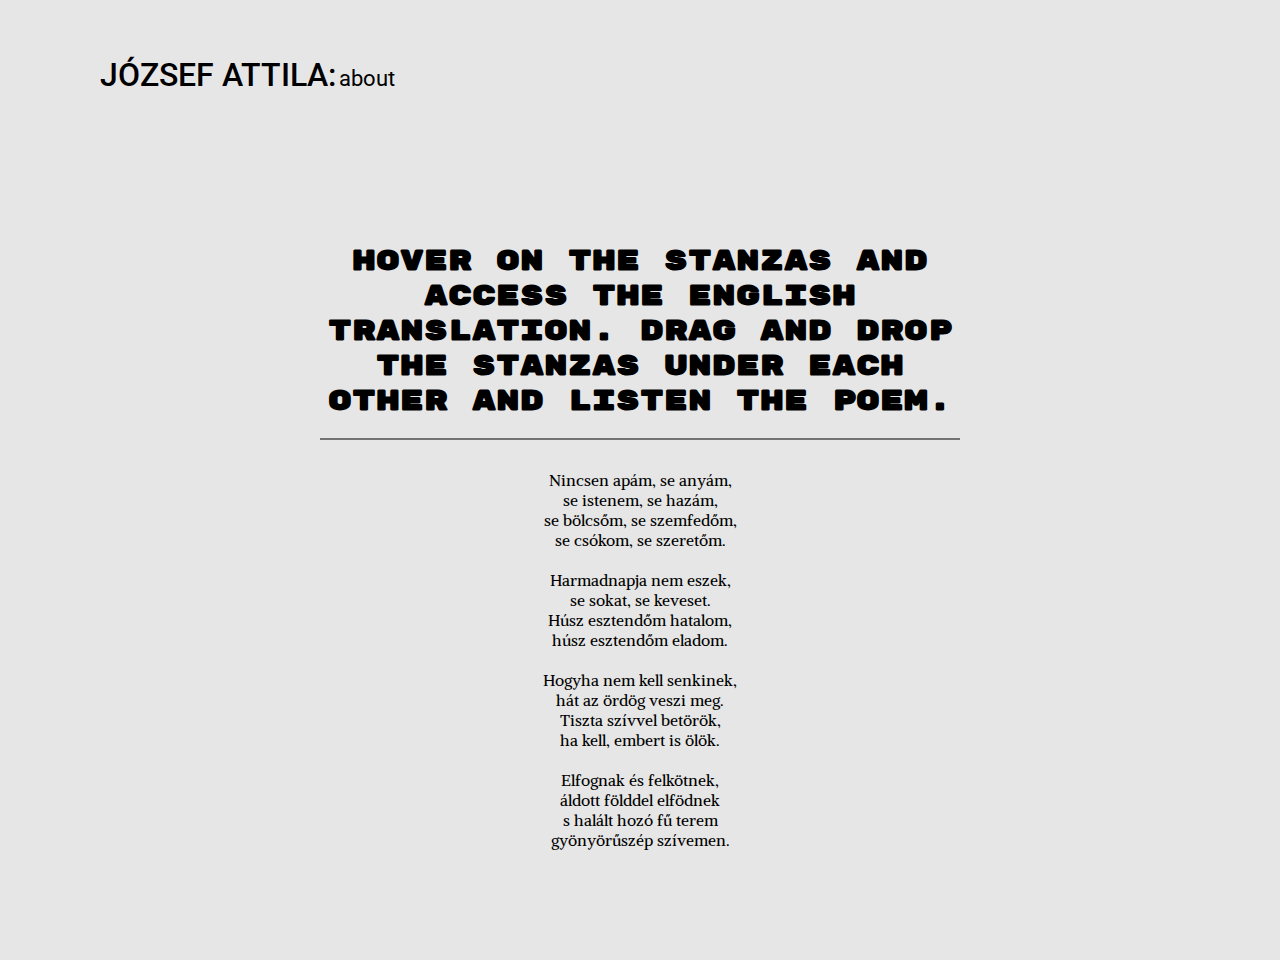
==== index.html @ 1df01163 "Add ENG poem and hover animate" ====
<!DOCTYPE html>
<html lang="en">
<head>
  <meta charset="UTF-8">
  <meta name="viewport" content="width=device-width, initial-scale=1.0">
  <link rel="stylesheet" href="style.css">
  <title>CFG 8-week WebDev Project: Jozsef Attila</title>
</head>
<body>
  <nav>
    <ul id="navbar">
      <li id="jozsefAttilaNav" href="index.html"></li>
      <div id="aboutBorderlineContainer">
        <li id="aboutNav" href="borderline.html">About</li>
        <li id="borderlineNav">Borderline</li>
      </div>
    </ul>
  </nav>

  <h1 id="bannerText">Hover on the stanzas and access the English translation. Drag and Drop the stanzas under each other and listen the poem. </h1>
  
  <svg id="line" height="2" width=50% stroke="black" xmlns="http://www.w3.org/2000/svg">
    <line x1="0" y1="1" x2="100%" y2="1" stroke="black" />
  </svg>

  <div class="poem">
    <div class="poemHU">
      <div id="stanzaHU1">
        <p>Nincsen apám, se anyám,</p>
        <p>se istenem, se hazám,</p>
        <p>se bölcsőm, se szemfedőm,</p>
        <p>se csókom, se szeretőm.</p>
      </div>
      <div id="stanzaHU2">
        <p>Harmadnapja nem eszek,</p>
        <p>se sokat, se keveset.</p>
        <p>Húsz esztendőm hatalom,</p>
        <p>húsz esztendőm eladom.</p>
      </div>
      <div id="stanzaHU3">
        <p>Hogyha nem kell senkinek,</p>
        <p>hát az ördög veszi meg.</p>
        <p>Tiszta szívvel betörök,</p>
        <p>ha kell, embert is ölök.</p>
      </div>
      <div id="stanzaHU4">
        <p>Elfognak és felkötnek,</p>
        <p>áldott földdel elfödnek</p>
        <p>s halált hozó fű terem</p>
        <p>gyönyörűszép szívemen.</p>
      </div>
    </div>

    <div class="poemENG">
      <div id="stanzaENG1">
        <p>I have neither native sod,</p>
        <p>nor a father, mother, god,</p>
        <p>cradle gone, the shroud I miss,</p>
        <p>lack a lover, lack a kiss.</p>
      </div>
      <div id="stanzaENG2">
        <p>Three days' hunger, not a bite:</p>
        <p>nothing heavy, nothing light.</p>
        <p>Just on twenty, strong and well,</p>
        <p>twenty years I'll try to sell.</p>
      </div>
      <div id="stanzaENG3">
        <p>If a buyer can't be got,</p>
        <p>let the devil take the lot.</p>
        <p>Pure at heart, I surely will</p>
        <p>break and enter, even kill</p>
      </div>
      <div id="stanzaENG4">
        <p>They will catch me, I'll be hung,</p>
        <p>blessed earth on me be flung,</p>
        <p>deadly grasses will then start</p>
        <p>growing on my splendid heart.</p>
      </div> 
    </div>  
  </div>

    
</body>
</html>
---- style.css ----
/* Rubik Mono One */
@import url('https://fonts.googleapis.com/css2?family=Rubik+Mono+One&display=swap');
/* Roboto */
@import url('https://fonts.googleapis.com/css2?family=Roboto:wght@300;400;500&display=swap');
/* Alike */
@import url('https://fonts.googleapis.com/css2?family=Alike&display=swap');


body {
background-color: #E6E6E6;
margin:0;
}

p{
    padding: 0;
    margin: 0;
}






#navbar{
    font-family: "Roboto", sans-serif;
    font-weight: 400;
    list-style-type: none;
    padding-top: 40px;
    padding-left: 100px;
    display: flex;    
}

#jozsefAttilaNav::before {
text-transform: uppercase;
font-weight: 500;
font-size: 32px;
display: inline; 
content: "József Attila:"

}
    
#jozsefAttilaNav:hover::before{
content: "Attila József:";
}

#aboutBorderlineContainer{
    position: relative;
    padding-top: 10.2px;
    padding-left: 3px;
}

#aboutNav {
    display: inline;
    font-weight: 400;
    font-size: 22px;
    text-transform: lowercase;
    position: relative;
}

#borderlineNav {
font-family: "Rubik Mono One";
font-size: 100px;
color: rgba(182, 182, 182, 0.377);
border-radius: 50px;
z-index: -100;
display: flex;
margin-top: -40px;
margin-left: 20px;
position: absolute;
display: none;
}

#aboutBorderlineContainer:hover #borderlineNav {
    display: flex;
}




#bannerText {
font-family: "Rubik Mono One", monospace;
font-size: 28px;
margin-top: 150px;
margin-right: auto;
margin-left: auto;
text-align: center;
width: 50%;

}

#line{
    display: block;
    margin-left:auto;
    margin-right:auto;    
}





.poemHU {
font-family: "Alike", serif;
display: flex;
justify-content: space-around;
align-items: center;
flex-direction: column;
margin-right: auto;
margin-left: auto;
margin-bottom: 100px;
margin-top: 20px;
text-align: center;
}

#stanzaHU1{
   padding: 10px;
}

#stanzaHU2{
    padding: 10px;
}

#stanzaHU3{
    padding: 10px;
}

#stanzaHU4{
    padding: 10px;  
}

.poemENG {
    font-family: "Alike", serif;
    display: none;
    justify-content: space-around;
    align-items: center;
    flex-direction: column;
    margin-right: auto;
    margin-left: auto;
    margin-bottom: 100px;
    margin-top: 20px;
    text-align: center;
    }
    
    #stanzaENG1{
       padding: 10px;
    }
    
    #stanzaENG2{
        padding: 10px;
    }
    
    #stanzaENG3{
        padding: 10px;
    }
    
    #stanzaENG4{
        padding: 10px;  
    }

    .poem:hover .poemENG{
        display: flex;

    }

    .poem:hover {
        display: flex;
    }
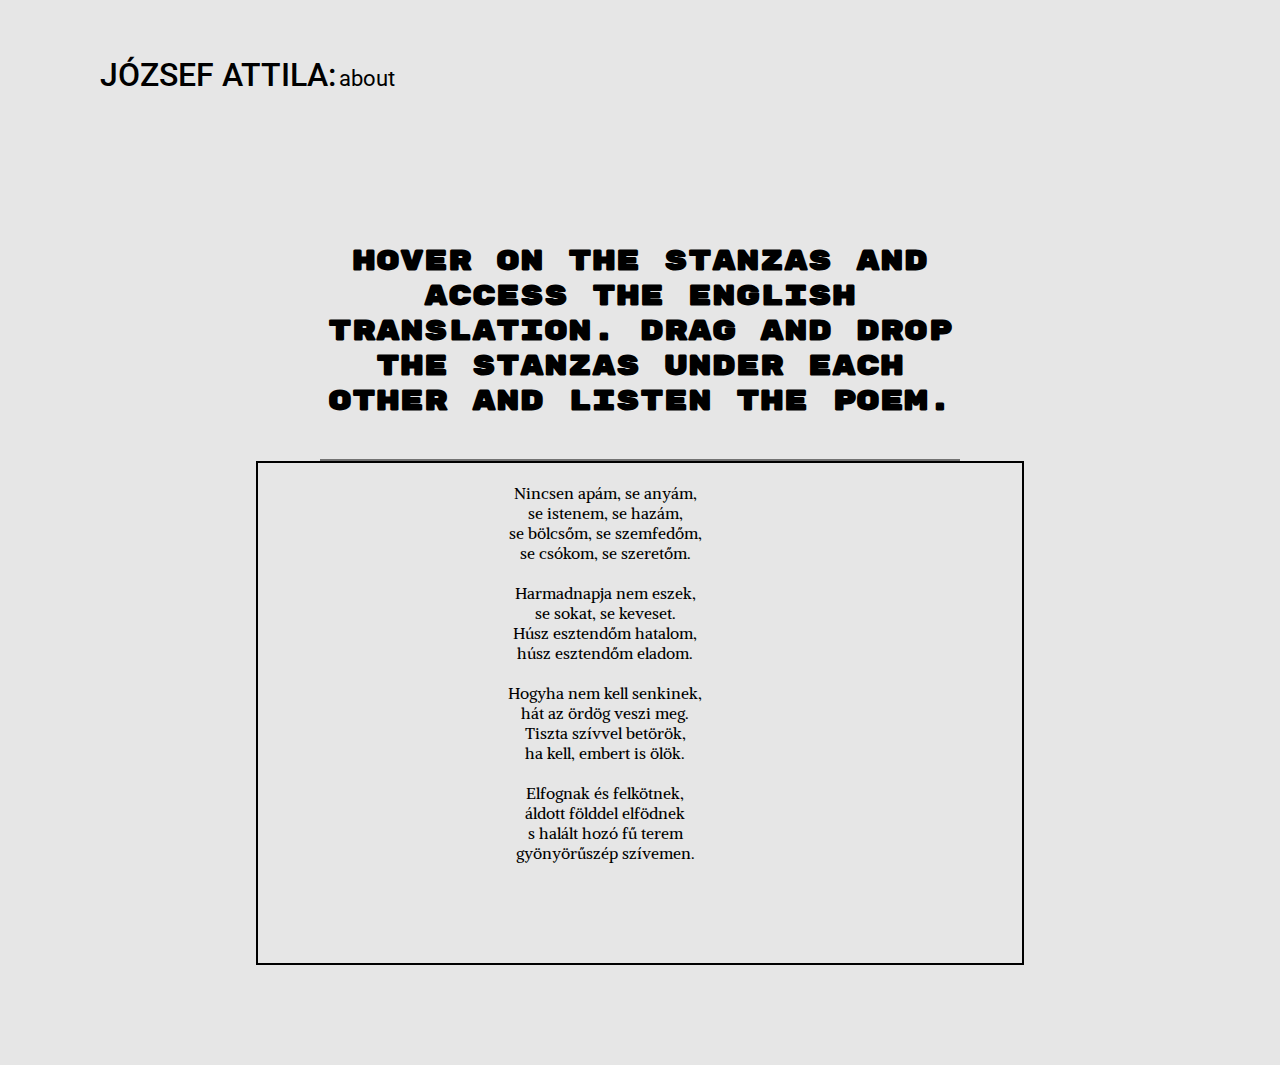
==== commit 6f432cfb: "adding shuffleArea" ====
--- a/index.html
+++ b/index.html
@@ -1,12 +1,15 @@
 <!DOCTYPE html>
 <html lang="en">
+
 <head>
   <meta charset="UTF-8">
   <meta name="viewport" content="width=device-width, initial-scale=1.0">
   <link rel="stylesheet" href="style.css">
   <title>CFG 8-week WebDev Project: Jozsef Attila</title>
 </head>
+
 <body>
+  <!-- Navigation bar -->
   <nav>
     <ul id="navbar">
       <li id="jozsefAttilaNav" href="index.html"></li>
@@ -17,68 +20,79 @@
     </ul>
   </nav>
 
+ <!-- Banner Text / the big bold text (change the content here for the article's title on the about page)  -->
   <h1 id="bannerText">Hover on the stanzas and access the English translation. Drag and Drop the stanzas under each other and listen the poem. </h1>
   
+  <!-- Video tha only appears later (delete completely on the about page) -->
+  <h2 class="videoContainer">
+    <iframe width="560" height="315" src="https://www.youtube.com/embed/5j2ZUmKhdKQ?si=eeSanbVRfxoFbOVy" title="YouTube video player" frameborder="0" allow="accelerometer; autoplay; clipboard-write; encrypted-media; gyroscope; picture-in-picture; web-share" allowfullscreen hidden></iframe>
+  </h2>
+
+  <!-- Line below the banner text (stays as it is on the about page)-->
   <svg id="line" height="2" width=50% stroke="black" xmlns="http://www.w3.org/2000/svg">
     <line x1="0" y1="1" x2="100%" y2="1" stroke="black" />
   </svg>
 
-  <div class="poem">
-    <div class="poemHU">
-      <div id="stanzaHU1">
-        <p>Nincsen apám, se anyám,</p>
-        <p>se istenem, se hazám,</p>
-        <p>se bölcsőm, se szemfedőm,</p>
-        <p>se csókom, se szeretőm.</p>
+  <!-- Poems (This is where the article goes. Delete all the divs and create a new div within it place the text within a p tag) -->
+  <div class="shuffleArea">
+    <div class="poem">
+      <div class="poemHU">
+        <div id="stanzaHU1">
+          <p>Nincsen apám, se anyám,</p>
+          <p>se istenem, se hazám,</p>
+          <p>se bölcsőm, se szemfedőm,</p>
+          <p>se csókom, se szeretőm.</p>
+        </div>
+        <div id="stanzaHU2">
+          <p>Harmadnapja nem eszek,</p>
+          <p>se sokat, se keveset.</p>
+          <p>Húsz esztendőm hatalom,</p>
+          <p>húsz esztendőm eladom.</p>
+        </div>
+        <div id="stanzaHU3">
+          <p>Hogyha nem kell senkinek,</p>
+          <p>hát az ördög veszi meg.</p>
+          <p>Tiszta szívvel betörök,</p>
+          <p>ha kell, embert is ölök.</p>
+        </div>
+        <div id="stanzaHU4">
+          <p>Elfognak és felkötnek,</p>
+          <p>áldott földdel elfödnek</p>
+          <p>s halált hozó fű terem</p>
+          <p>gyönyörűszép szívemen.</p>
+        </div>
       </div>
-      <div id="stanzaHU2">
-        <p>Harmadnapja nem eszek,</p>
-        <p>se sokat, se keveset.</p>
-        <p>Húsz esztendőm hatalom,</p>
-        <p>húsz esztendőm eladom.</p>
-      </div>
-      <div id="stanzaHU3">
-        <p>Hogyha nem kell senkinek,</p>
-        <p>hát az ördög veszi meg.</p>
-        <p>Tiszta szívvel betörök,</p>
-        <p>ha kell, embert is ölök.</p>
-      </div>
-      <div id="stanzaHU4">
-        <p>Elfognak és felkötnek,</p>
-        <p>áldott földdel elfödnek</p>
-        <p>s halált hozó fű terem</p>
-        <p>gyönyörűszép szívemen.</p>
-      </div>
+
+      <div class="poemENG">
+        <div id="stanzaENG1">
+          <p>I have neither native sod,</p>
+          <p>nor a father, mother, god,</p>
+          <p>cradle gone, the shroud I miss,</p>
+          <p>lack a lover, lack a kiss.</p>
+        </div>
+        <div id="stanzaENG2">
+          <p>Three days' hunger, not a bite:</p>
+          <p>nothing heavy, nothing light.</p>
+          <p>Just on twenty, strong and well,</p>
+          <p>twenty years I'll try to sell.</p>
+        </div>
+        <div id="stanzaENG3">
+          <p>If a buyer can't be got,</p>
+          <p>let the devil take the lot.</p>
+          <p>Pure at heart, I surely will</p>
+          <p>break and enter, even kill</p>
+        </div>
+        <div id="stanzaENG4">
+          <p>They will catch me, I'll be hung,</p>
+          <p>blessed earth on me be flung,</p>
+          <p>deadly grasses will then start</p>
+          <p>growing on my splendid heart.</p>
+        </div> 
+      </div>  
     </div>
-
-    <div class="poemENG">
-      <div id="stanzaENG1">
-        <p>I have neither native sod,</p>
-        <p>nor a father, mother, god,</p>
-        <p>cradle gone, the shroud I miss,</p>
-        <p>lack a lover, lack a kiss.</p>
-      </div>
-      <div id="stanzaENG2">
-        <p>Three days' hunger, not a bite:</p>
-        <p>nothing heavy, nothing light.</p>
-        <p>Just on twenty, strong and well,</p>
-        <p>twenty years I'll try to sell.</p>
-      </div>
-      <div id="stanzaENG3">
-        <p>If a buyer can't be got,</p>
-        <p>let the devil take the lot.</p>
-        <p>Pure at heart, I surely will</p>
-        <p>break and enter, even kill</p>
-      </div>
-      <div id="stanzaENG4">
-        <p>They will catch me, I'll be hung,</p>
-        <p>blessed earth on me be flung,</p>
-        <p>deadly grasses will then start</p>
-        <p>growing on my splendid heart.</p>
-      </div> 
-    </div>  
   </div>
 
-    
+  
+  <script src="script.js"></script>  
 </body>
 </html>--- a/style.css
+++ b/style.css
@@ -77,6 +77,7 @@
 
 
 
+
 #bannerText {
 font-family: "Rubik Mono One", monospace;
 font-size: 28px;
@@ -94,9 +95,20 @@
     margin-right:auto;    
 }
 
-
-
-
+.shuffleArea {
+    position: relative;
+    border: 2px solid black; /* Delete later! */
+    overflow: auto; 
+    display:flex;
+    justify-content: center;
+    align-items: center;
+    margin-bottom: 100px;
+    margin-left:20%;
+    margin-right:20%;
+    height:500px;
+    white-space: nowrap;
+  
+  }
 
 .poemHU {
 font-family: "Alike", serif;
@@ -104,12 +116,17 @@
 justify-content: space-around;
 align-items: center;
 flex-direction: column;
-margin-right: auto;
+margin-right: 70px;
 margin-left: auto;
 margin-bottom: 100px;
 margin-top: 20px;
 text-align: center;
 }
+
+.bold {
+    font-family: "Rubik Mono One", monospace; ;
+    font-size: 12px;
+    }
 
 #stanzaHU1{
    padding: 10px;
@@ -134,7 +151,7 @@
     align-items: center;
     flex-direction: column;
     margin-right: auto;
-    margin-left: auto;
+    margin-left: 70px;
     margin-bottom: 100px;
     margin-top: 20px;
     text-align: center;
@@ -164,3 +181,10 @@
     .poem:hover {
         display: flex;
     }
+
+.videoContainer {
+    display: flex;
+    justify-content: center;
+    align-items: center;
+}
+    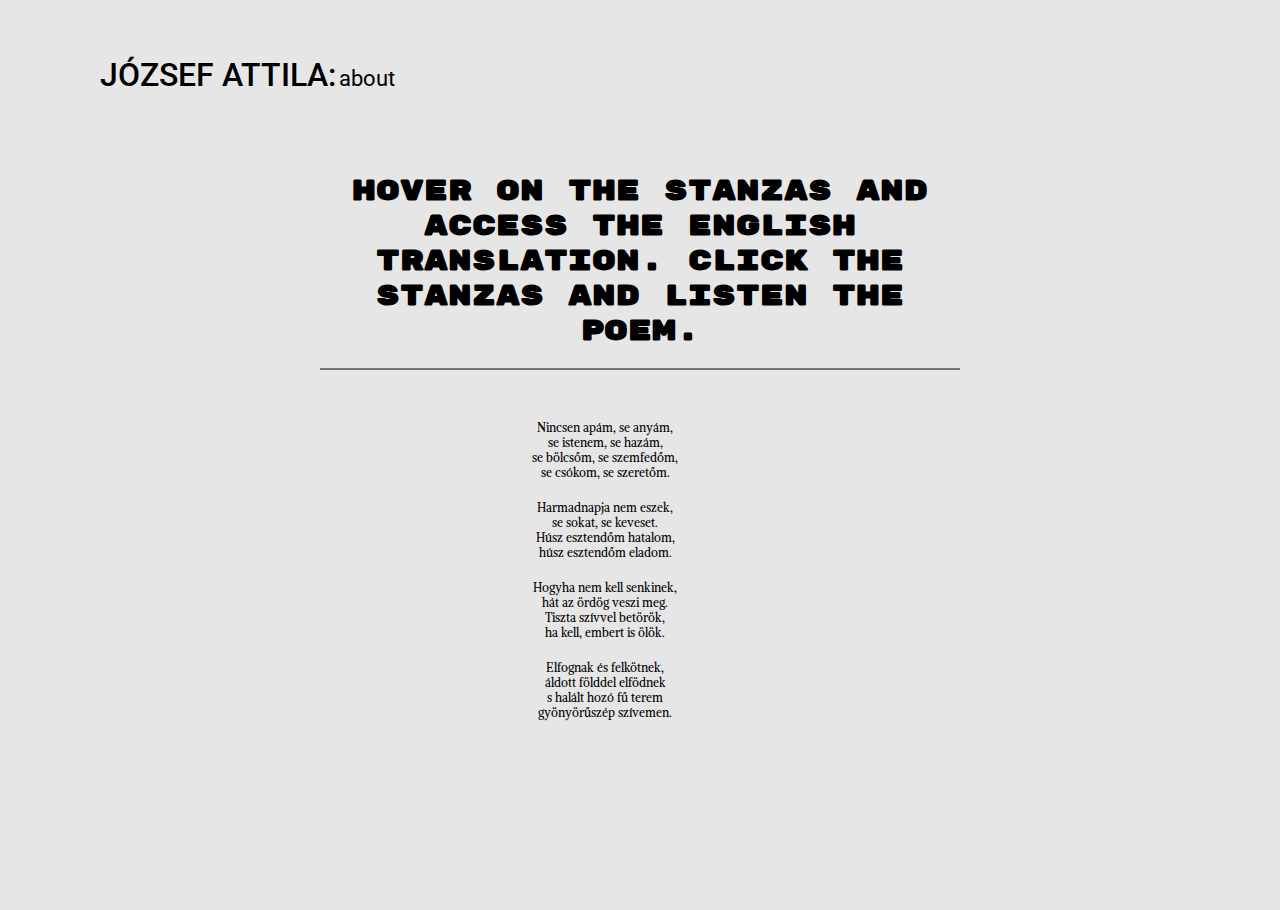
==== commit 7c8faa17: "these are my changes" ====
--- a/index.html
+++ b/index.html
@@ -21,11 +21,13 @@
   </nav>
 
  <!-- Banner Text / the big bold text (change the content here for the article's title on the about page)  -->
-  <h1 id="bannerText">Hover on the stanzas and access the English translation. Drag and Drop the stanzas under each other and listen the poem. </h1>
+  <h1 class="bannerText" id="mainBanner">Hover on the stanzas and access the English translation. Click the stanzas and listen the poem. </h1>
+  <h1 class="bannerText" hidden id="shuffledBanner">Oops! Click on every hungarian stanzas </h1>
   
   <!-- Video tha only appears later (delete completely on the about page) -->
   <h2 class="videoContainer">
-    <iframe width="560" height="315" src="https://www.youtube.com/embed/5j2ZUmKhdKQ?si=eeSanbVRfxoFbOVy" title="YouTube video player" frameborder="0" allow="accelerometer; autoplay; clipboard-write; encrypted-media; gyroscope; picture-in-picture; web-share" allowfullscreen hidden></iframe>
+    <div id="player" hidden></div>
+    <!-- <iframe width="560" height="315" src="https://www.youtube.com/embed/5j2ZUmKhdKQ?si=eeSanbVRfxoFbOVy" title="YouTube video player" frameborder="0" allow="accelerometer; autoplay; clipboard-write; encrypted-media; gyroscope; picture-in-picture; web-share" allowfullscreen hidden></iframe> -->
   </h2>
 
   <!-- Line below the banner text (stays as it is on the about page)-->
@@ -64,6 +66,7 @@
       </div>
 
       <div class="poemENG">
+        <h1 class="bannerTextEnglish" hidden id="englishBanner">With a pure heart</h1>
         <div id="stanzaENG1">
           <p>I have neither native sod,</p>
           <p>nor a father, mother, god,</p>
@@ -94,5 +97,7 @@
 
   
   <script src="script.js"></script>  
+  <script src="https://www.youtube.com/iframe_api"></script>
+  <script src="scriptyt.js"></script>
 </body>
 </html>--- a/style.css
+++ b/style.css
@@ -78,15 +78,25 @@
 
 
 
-#bannerText {
+.bannerText {
 font-family: "Rubik Mono One", monospace;
 font-size: 28px;
-margin-top: 150px;
+margin-top: 80px;
 margin-right: auto;
 margin-left: auto;
 text-align: center;
 width: 50%;
+}
 
+.bannerTextEnglish {
+    font-family: "Rubik Mono One", monospace;
+    font-size: 28px;
+    margin-right: auto;
+    margin-left: auto;
+    text-align: center;
+    width: 50%;
+    margin-top: auto;
+    padding-top: 30px;
 }
 
 #line{
@@ -97,28 +107,28 @@
 
 .shuffleArea {
     position: relative;
-    border: 2px solid black; /* Delete later! */
-    overflow: auto; 
+    /* border: 2px solid black; */
+    overflow: visible; 
     display:flex;
     justify-content: center;
-    align-items: center;
-    margin-bottom: 100px;
-    margin-left:20%;
-    margin-right:20%;
+    /* align-items: center; */
+    margin-top: 20px;
+    margin-bottom: 20px;
+    margin-left:10%;
+    margin-right:10%;
     height:500px;
-    white-space: nowrap;
-  
+    white-space: nowrap;  
   }
 
 .poemHU {
 font-family: "Alike", serif;
 display: flex;
-justify-content: space-around;
+/* justify-content: space-around; */
 align-items: center;
 flex-direction: column;
 margin-right: 70px;
-margin-left: auto;
-margin-bottom: 100px;
+/* margin-left: auto;
+margin-bottom: 100px; */
 margin-top: 20px;
 text-align: center;
 }
@@ -128,49 +138,28 @@
     font-size: 12px;
     }
 
-#stanzaHU1{
+#stanzaHU1, #stanzaHU2, #stanzaHU3, #stanzaHU4 {
    padding: 10px;
-}
+   font-size: 12px;
 
-#stanzaHU2{
-    padding: 10px;
-}
-
-#stanzaHU3{
-    padding: 10px;
-}
-
-#stanzaHU4{
-    padding: 10px;  
 }
 
 .poemENG {
     font-family: "Alike", serif;
     display: none;
-    justify-content: space-around;
+    /* justify-content: space-around; */
     align-items: center;
     flex-direction: column;
     margin-right: auto;
-    margin-left: 70px;
-    margin-bottom: 100px;
+    /* margin-left: 70px;
+    margin-bottom: 100px; */
     margin-top: 20px;
     text-align: center;
     }
     
-    #stanzaENG1{
+    #stanzaENG1, #stanzaENG2, #stanzaENG3, #stanzaENG4{
        padding: 10px;
-    }
-    
-    #stanzaENG2{
-        padding: 10px;
-    }
-    
-    #stanzaENG3{
-        padding: 10px;
-    }
-    
-    #stanzaENG4{
-        padding: 10px;  
+       font-size: 12px;
     }
 
     .poem:hover .poemENG{
@@ -183,8 +172,10 @@
     }
 
 .videoContainer {
-    display: flex;
+    display: none;
     justify-content: center;
     align-items: center;
 }
+
+
     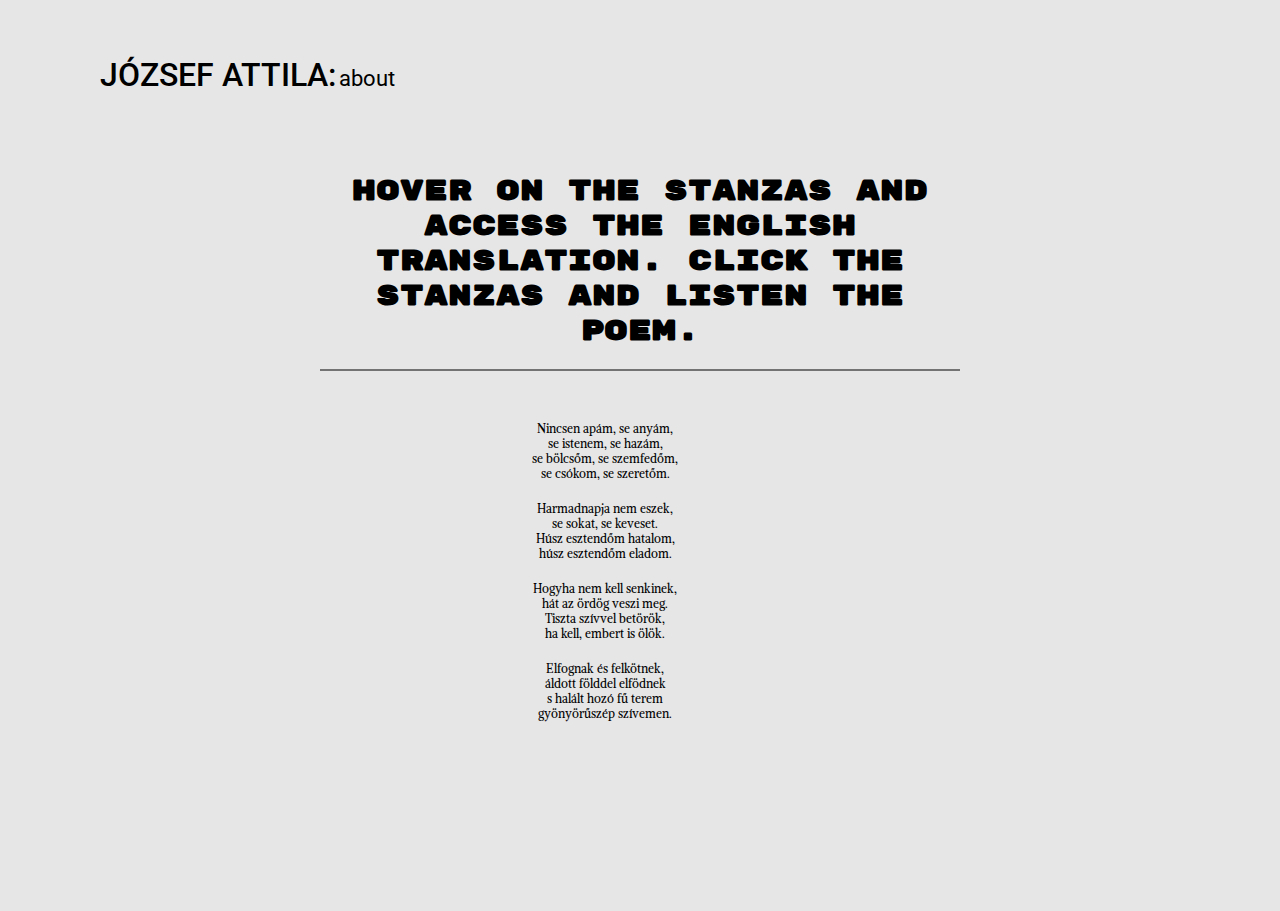
==== commit bca3bad5: "Merge pull request #1 from kcdp94/kasiaChanges" ====
--- a/index.html
+++ b/index.html
@@ -21,6 +21,7 @@
   </nav>
 
  <!-- Banner Text / the big bold text (change the content here for the article's title on the about page)  -->
+
   <h1 class="bannerText" id="mainBanner">Hover on the stanzas and access the English translation. Click the stanzas and listen the poem. </h1>
   <h1 class="bannerText" hidden id="shuffledBanner">Oops! Click on every hungarian stanzas </h1>
   
@@ -28,6 +29,7 @@
   <h2 class="videoContainer">
     <div id="player" hidden></div>
     <!-- <iframe width="560" height="315" src="https://www.youtube.com/embed/5j2ZUmKhdKQ?si=eeSanbVRfxoFbOVy" title="YouTube video player" frameborder="0" allow="accelerometer; autoplay; clipboard-write; encrypted-media; gyroscope; picture-in-picture; web-share" allowfullscreen hidden></iframe> -->
+
   </h2>
 
   <!-- Line below the banner text (stays as it is on the about page)-->
@@ -66,6 +68,7 @@
       </div>
 
       <div class="poemENG">
+
         <h1 class="bannerTextEnglish" hidden id="englishBanner">With a pure heart</h1>
         <div id="stanzaENG1">
           <p>I have neither native sod,</p>
@@ -97,7 +100,9 @@
 
   
   <script src="script.js"></script>  
+
   <script src="https://www.youtube.com/iframe_api"></script>
   <script src="scriptyt.js"></script>
+
 </body>
 </html>--- a/style.css
+++ b/style.css
@@ -78,7 +78,9 @@
 
 
 
+
 .bannerText {
+
 font-family: "Rubik Mono One", monospace;
 font-size: 28px;
 margin-top: 80px;
@@ -111,6 +113,7 @@
     overflow: visible; 
     display:flex;
     justify-content: center;
+
     /* align-items: center; */
     margin-top: 20px;
     margin-bottom: 20px;
@@ -118,6 +121,7 @@
     margin-right:10%;
     height:500px;
     white-space: nowrap;  
+
   }
 
 .poemHU {
@@ -127,8 +131,10 @@
 align-items: center;
 flex-direction: column;
 margin-right: 70px;
+
 /* margin-left: auto;
 margin-bottom: 100px; */
+
 margin-top: 20px;
 text-align: center;
 }
@@ -137,6 +143,7 @@
     font-family: "Rubik Mono One", monospace; ;
     font-size: 12px;
     }
+
 
 #stanzaHU1, #stanzaHU2, #stanzaHU3, #stanzaHU4 {
    padding: 10px;
@@ -151,8 +158,10 @@
     align-items: center;
     flex-direction: column;
     margin-right: auto;
+
     /* margin-left: 70px;
     margin-bottom: 100px; */
+
     margin-top: 20px;
     text-align: center;
     }
@@ -171,11 +180,13 @@
         display: flex;
     }
 
-.videoContainer {
+
+
     display: none;
     justify-content: center;
     align-items: center;
 }
 
 
+
     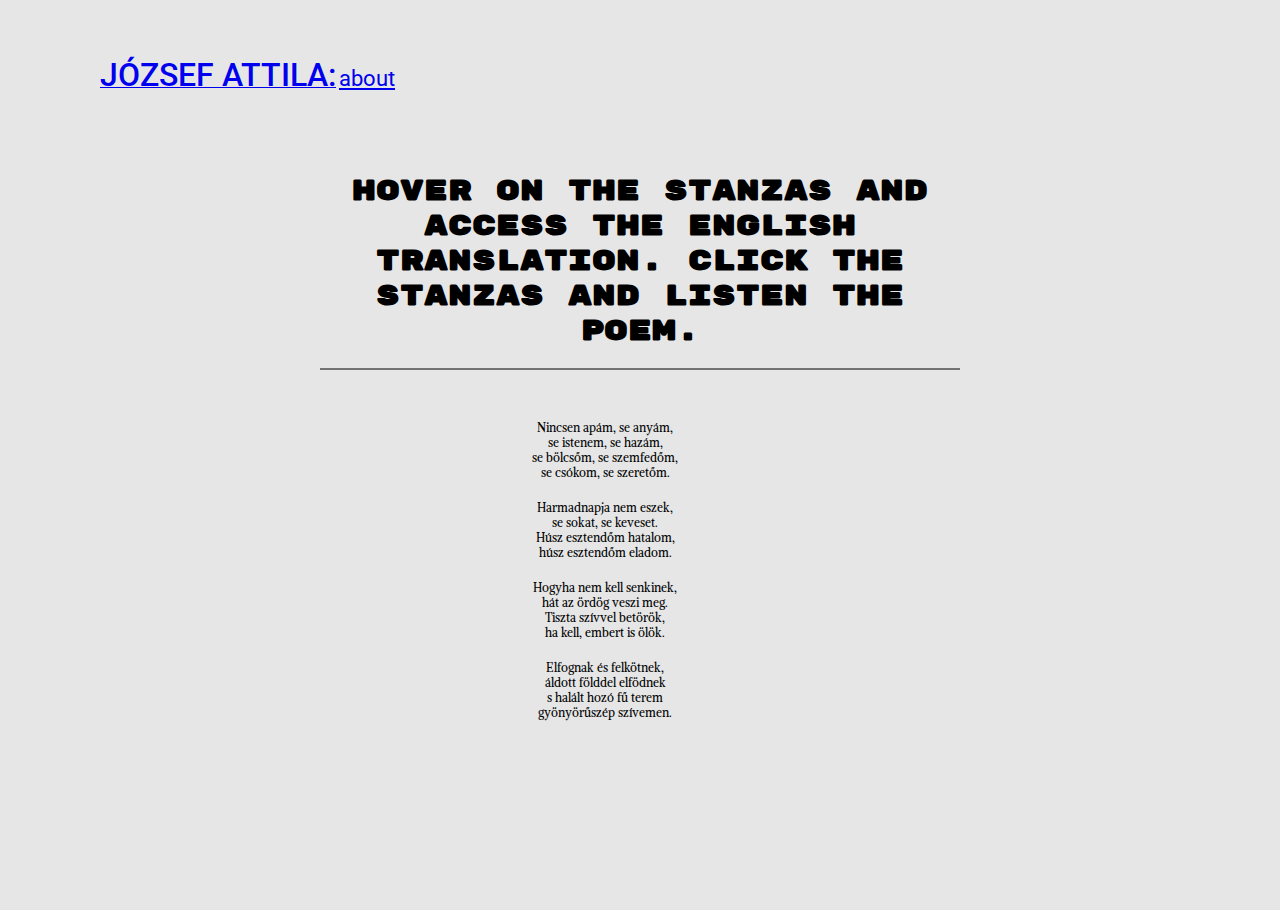
==== commit 0605e8ae: "index navigation problem solved" ====
--- a/index.html
+++ b/index.html
@@ -9,15 +9,17 @@
 </head>
 
 <body>
-  <!-- Navigation bar -->
-  <nav>
-    <ul id="navbar">
-      <li id="jozsefAttilaNav" href="index.html"></li>
-      <div id="aboutBorderlineContainer">
-        <li id="aboutNav" href="borderline.html">About</li>
-        <li id="borderlineNav">Borderline</li>
-      </div>
-    </ul>
+   <!-- Navigation bar -->
+   <nav>
+    <nav>
+      <ul id="navbar">
+        <li><a id="jozsefAttilaNav" href="index.html"></a></li>
+        <div id="aboutBorderlineContainer">
+          <li><a id="aboutNav" href="borderline.html">About</a></li>
+          <li id="borderlineNav">Borderline</li>
+        </div>
+      </ul>
+    </nav>
   </nav>
 
  <!-- Banner Text / the big bold text (change the content here for the article's title on the about page)  -->
--- a/style.css
+++ b/style.css
@@ -180,7 +180,7 @@
         display: flex;
     }
 
-
+.videoContainer {
 
     display: none;
     justify-content: center;
